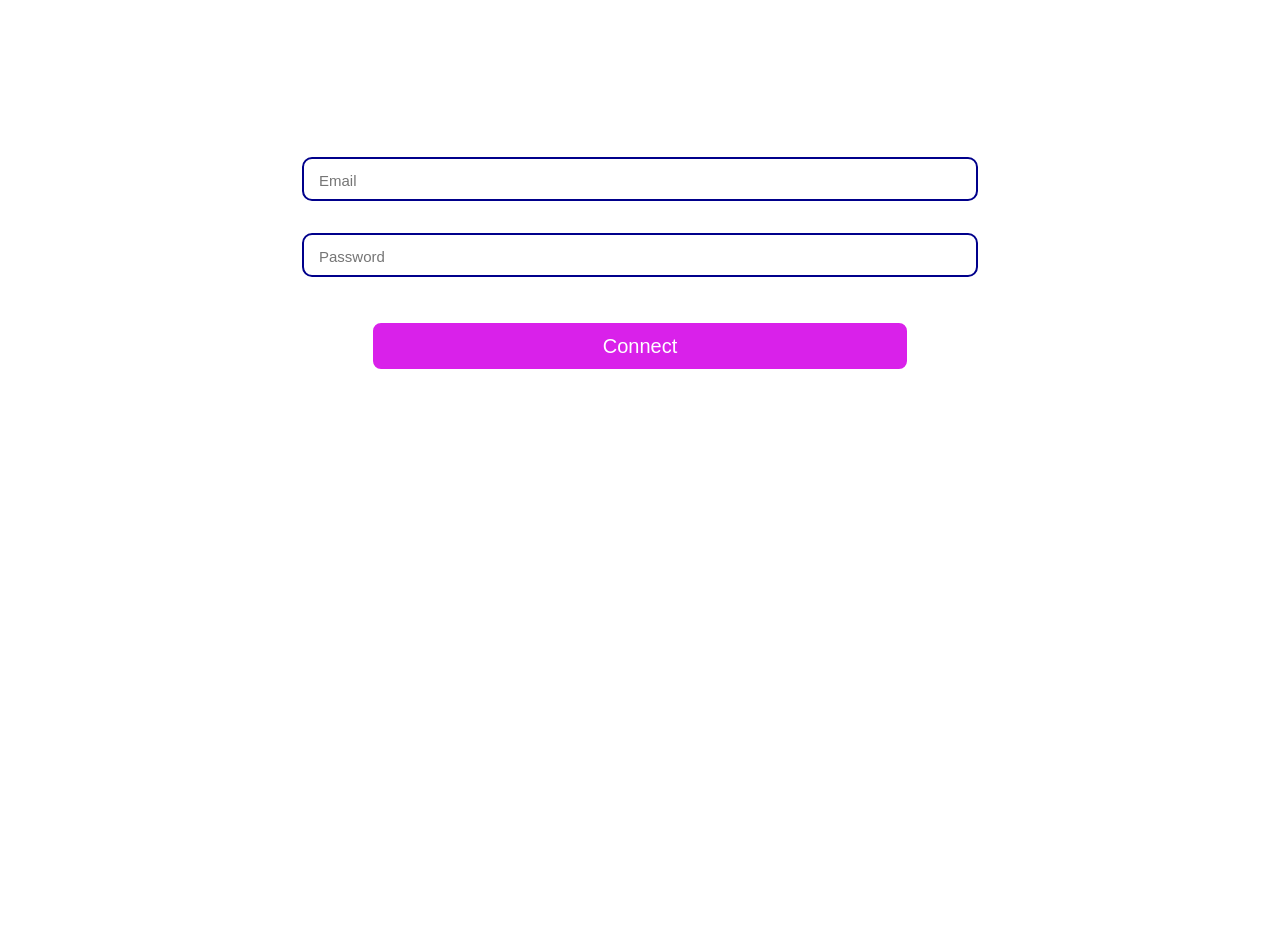
==== login.html @ 053bb5a4 "premir commit" ====
<!DOCTYPE html>

<html>
<head>
  <meta http-equiv="CONTENT-TYPE" content="text/html; charset=UTF-8">
  <title>LOGIN</title>
  <style>
  *{
    margin:0;
    padding:0;
    -webkit-tap-highlight-color: transparent;
    outline:none;

    
  }
  body{ 
  8]
    background: radial-gradient(circle, #ab0bef 0%, #0487f9 100%);
    color:rgba(255,255,255,0.9);
    text-align:center;
    height: 100vh;
    }
  .page {
  transition: opacity 0.5s ease;
  opacity: 1;
}

.fade-out {
  opacity: 0;
}
  h1{
    margin:25px auto;
    font-size:40px;
  }
  #formular{
   
    background: rgba(255,255,255,0.2);
    backdrop-filter: blur(10px);
    -webkit-backdrop-filter: blur(10px);
    border:2px solid white;
    border-radius:20px;
    max-width:70%;
    margin: 50px auto;
    height:70vh;
    max-height:80vh;
   box-shadow: 5px -5px 25px white;
  }
  #form{ 
    
    display: flex;
    flex-direction: column;
    gap:1rem;
    
     /* Espace entre les champs */
}
  input{
    width:75%;
    height:2.5rem;
    margin:8px auto;
    border:2px solid #00008b;
    border-radius:10px;
    transition:1s;
    font-size:20px
  }
  
  input::placeholder{
    padding-left: 15px;
    font-size:15px
}
  input:hover,
input:focus ,
input:active{
      background:#a62cf7  ;
    color:white;
    border:2px solid white;
    border-radius:10px;
    width:72%;
   box-shadow: 5px -5px 25px white;


  }
 input:hover::placeholder,
input:focus ::placeholder,
input:active::placeholder{
      color:white;
      font-weight:bold;
      font-size:20px

}

  #btn{
    width:60%;
    height:50px;
    margin:20px auto;
    border-radius:10px;
    border:2px solid white;
    background:#d921ea;
    color:white;
    font-size:20px;
    transition:1s;
 

  }
  #btn:hover,
  #btn:focus,
  #btn:active {
    width:58%;
    height:45px;
    border-radius:10px;
    border:2px solid #db03db;
    background:#f4f5f6;
    color:#db03db;
    font-weight:bold


  }
  p{
   font-size:25px

  }
  #signinLink{
    color:white;
    
  }
  
  
  
  </style>
</head>
<body class="page">
  <div id="formular">
    <h1>login</h1>
    <form id="form">
      <input type="email" id="email" placeholder="Email">
      <input type="password" id="pwd" placeholder="Password">
  
      <button type="submit" id="btn">Connect</button>
 
    </form>
    <p>You don't have account? <a id="signinLink" href="sign_in.html">Sign in</a></p>
      
    
    
    
    <script>
    
    const signinLink = document.getElementById("signinLink");

signinLink.addEventListener("click", (e) => {
  e.preventDefault();
  document.body.classList.add("fade-out");

  setTimeout(() => {
    window.location.href = "sign_in.html";
  },1000);

});
    
    </script>  
  </div>
</body>
</html>
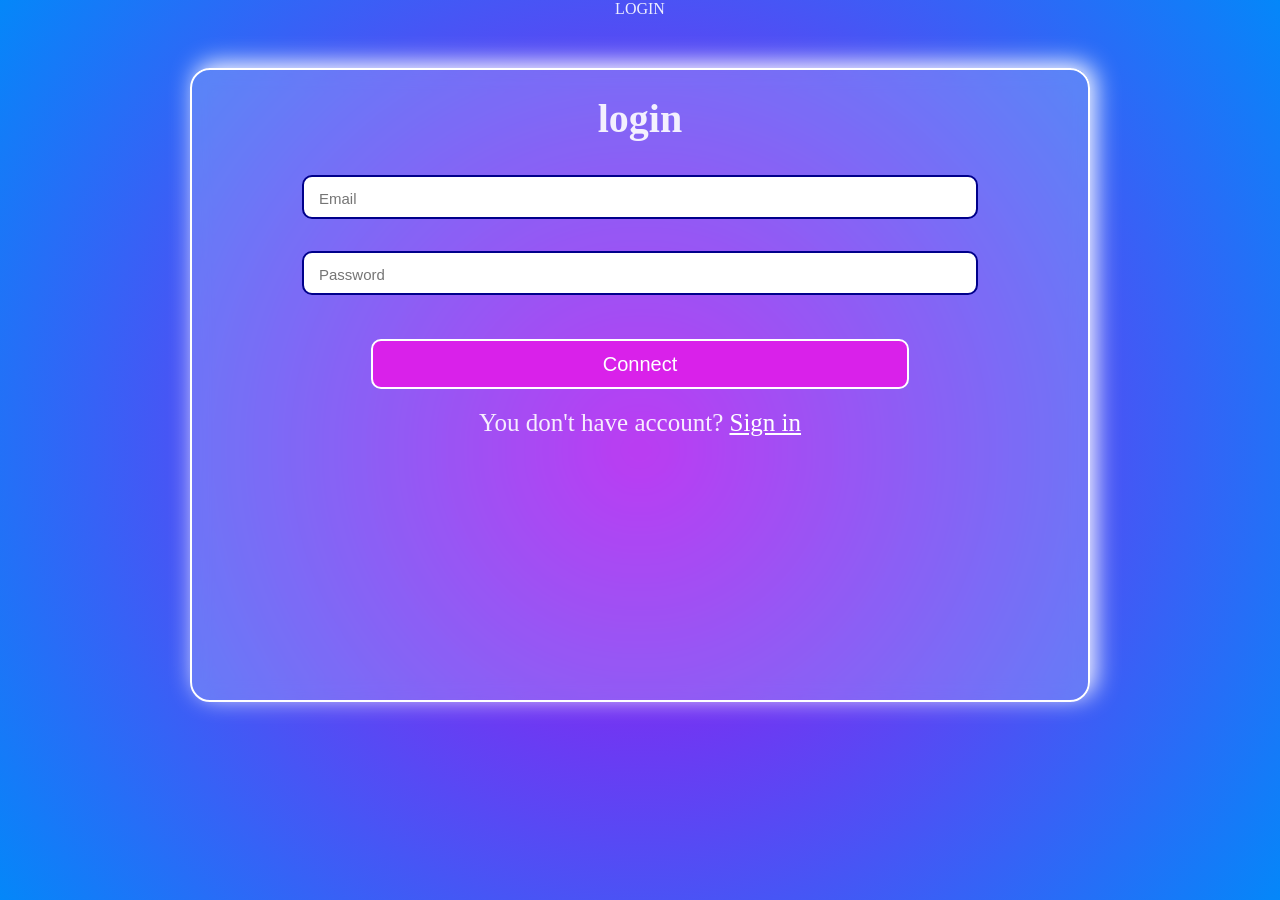
==== commit bdbef336: "Creation  de base de donnees ,verification (nom email password )et insertion sur une base de donnees" ====
--- a/login.html
+++ b/login.html
@@ -2,7 +2,8 @@
 
 <html>
 <head>
-  <meta http-equiv="CONTENT-TYPE" content="text/html; charset=UTF-8">
+  <meta charset ="UTF-8">
+  <meta 
   <title>LOGIN</title>
   <style>
   *{
@@ -14,7 +15,7 @@
     
   }
   body{ 
-  8]
+
     background: radial-gradient(circle, #ab0bef 0%, #0487f9 100%);
     color:rgba(255,255,255,0.9);
     text-align:center;
@@ -35,8 +36,8 @@
   #formular{
    
     background: rgba(255,255,255,0.2);
+    -webkit-backdrop-filter: blur(10px);
     backdrop-filter: blur(10px);
-    -webkit-backdrop-filter: blur(10px);
     border:2px solid white;
     border-radius:20px;
     max-width:70%;
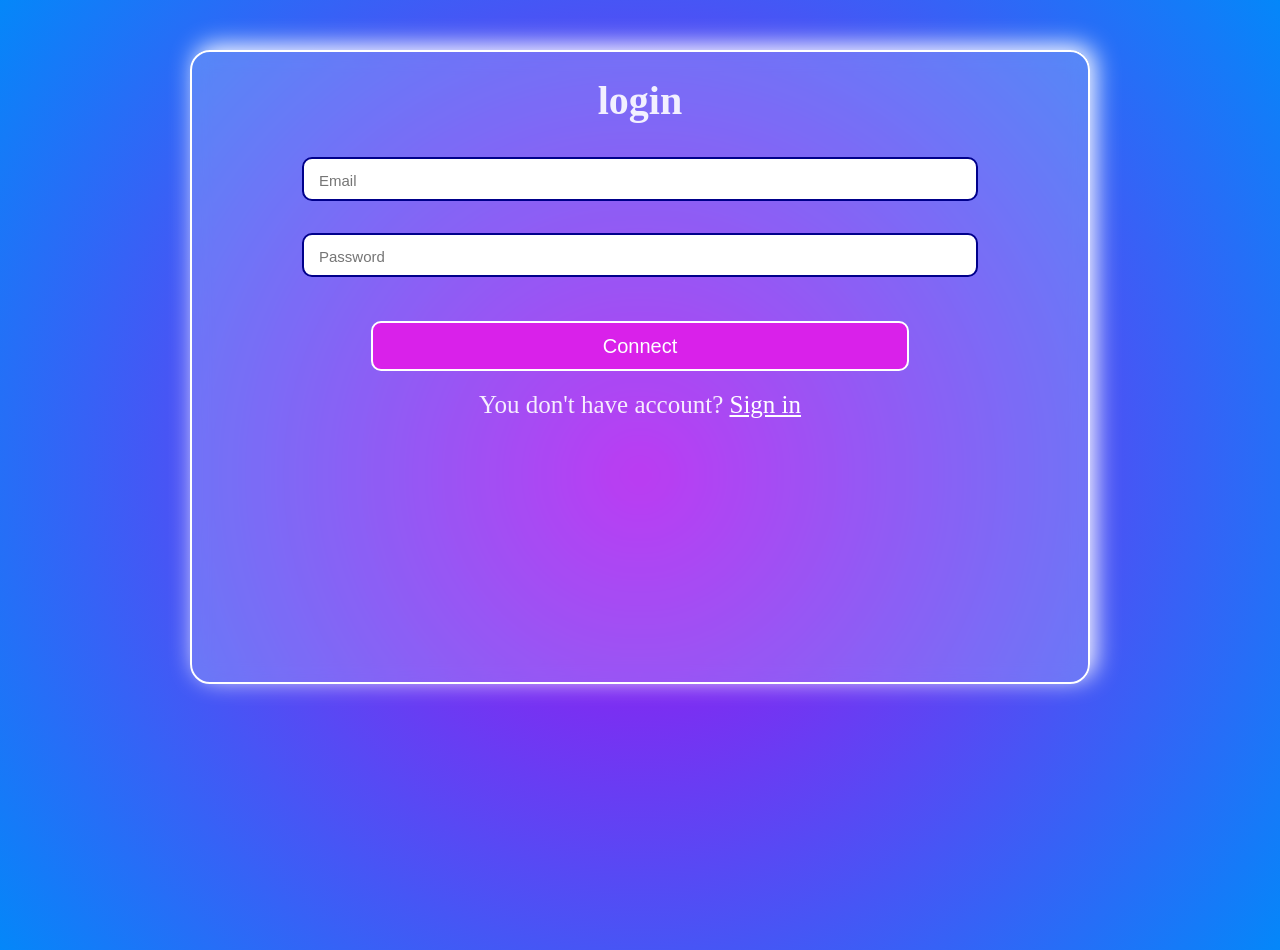
==== commit e76a9902: "recuperation erreur" ====
--- a/login.html
+++ b/login.html
@@ -1,9 +1,10 @@
 <!DOCTYPE html>
 
-<html>
+<html lang ="fr">
 <head>
-  <meta charset ="UTF-8">
-  <meta 
+  <meta http-equiv="Content-Type" charset="utf-8">
+  <meta name="viewport" content="width=device-width, initial-scale=1.0">
+  
   <title>LOGIN</title>
   <style>
   *{
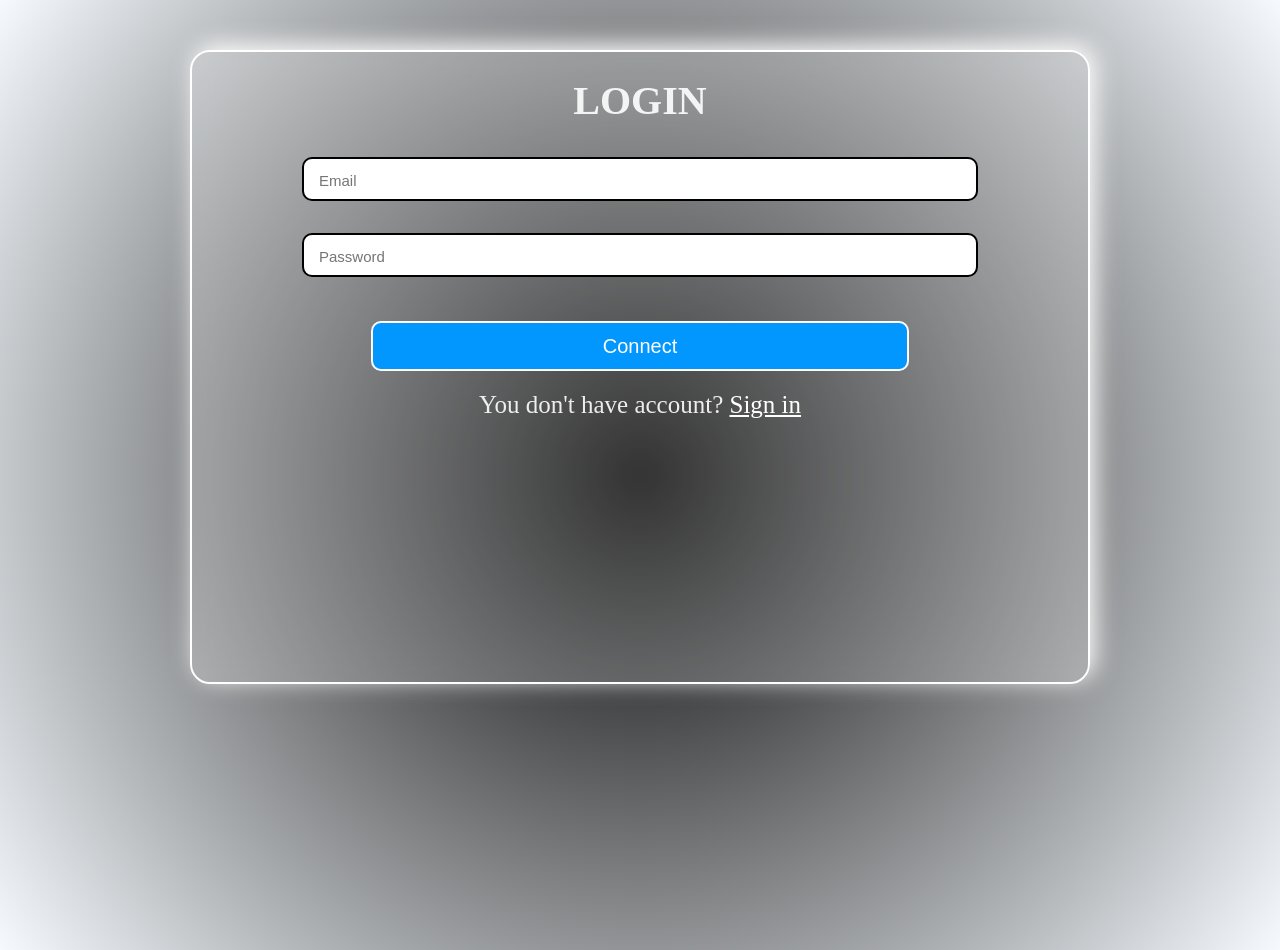
==== commit f4873152: "modification nom et exentension de fichier" ====
--- a/login.html
+++ b/login.html
@@ -17,7 +17,7 @@
   }
   body{ 
 
-    background: radial-gradient(circle, #ab0bef 0%, #0487f9 100%);
+    background: radial-gradient(circle, black 0%, #f6fafe 100%);
     color:rgba(255,255,255,0.9);
     text-align:center;
     height: 100vh;
@@ -33,6 +33,7 @@
   h1{
     margin:25px auto;
     font-size:40px;
+    text-transform: uppercase;
   }
   #formular{
    
@@ -59,7 +60,7 @@
     width:75%;
     height:2.5rem;
     margin:8px auto;
-    border:2px solid #00008b;
+    border:2px solid black;
     border-radius:10px;
     transition:1s;
     font-size:20px
@@ -67,26 +68,26 @@
   
   input::placeholder{
     padding-left: 15px;
-    font-size:15px
+    font-size:15px;
+    transition:1s;
 }
-  input:hover,
+
 input:focus ,
 input:active{
-      background:#a62cf7  ;
-    color:white;
+      background:#fafafa  ;
+    color:rgb(19, 1, 1);
     border:2px solid white;
     border-radius:10px;
-    width:72%;
+    width:74%;
    box-shadow: 5px -5px 25px white;
 
 
   }
- input:hover::placeholder,
+ 
 input:focus ::placeholder,
 input:active::placeholder{
-      color:white;
-      font-weight:bold;
-      font-size:20px
+      color:rgba(16, 0, 0, 0.66);
+      font-size:16px
 
 }
 
@@ -96,22 +97,21 @@
     margin:20px auto;
     border-radius:10px;
     border:2px solid white;
-    background:#d921ea;
+    background:#0296ff;
     color:white;
     font-size:20px;
     transition:1s;
  
 
   }
-  #btn:hover,
+  
   #btn:focus,
   #btn:active {
-    width:58%;
-    height:45px;
+    width:59%;
+    height:48px;
     border-radius:10px;
-    border:2px solid #db03db;
-    background:#f4f5f6;
-    color:#db03db;
+    border:2px solid #fbf6fb;
+    color:#e7ecee;
     font-weight:bold
 
 
@@ -139,7 +139,7 @@
       <button type="submit" id="btn">Connect</button>
  
     </form>
-    <p>You don't have account? <a id="signinLink" href="sign_in.html">Sign in</a></p>
+    <p>You don't have account? <a id="signinLink" href="index.html">Sign in</a></p>
       
     
     
@@ -153,7 +153,7 @@
   document.body.classList.add("fade-out");
 
   setTimeout(() => {
-    window.location.href = "sign_in.html";
+    window.location.href = "index.html";
   },1000);
 
 });
